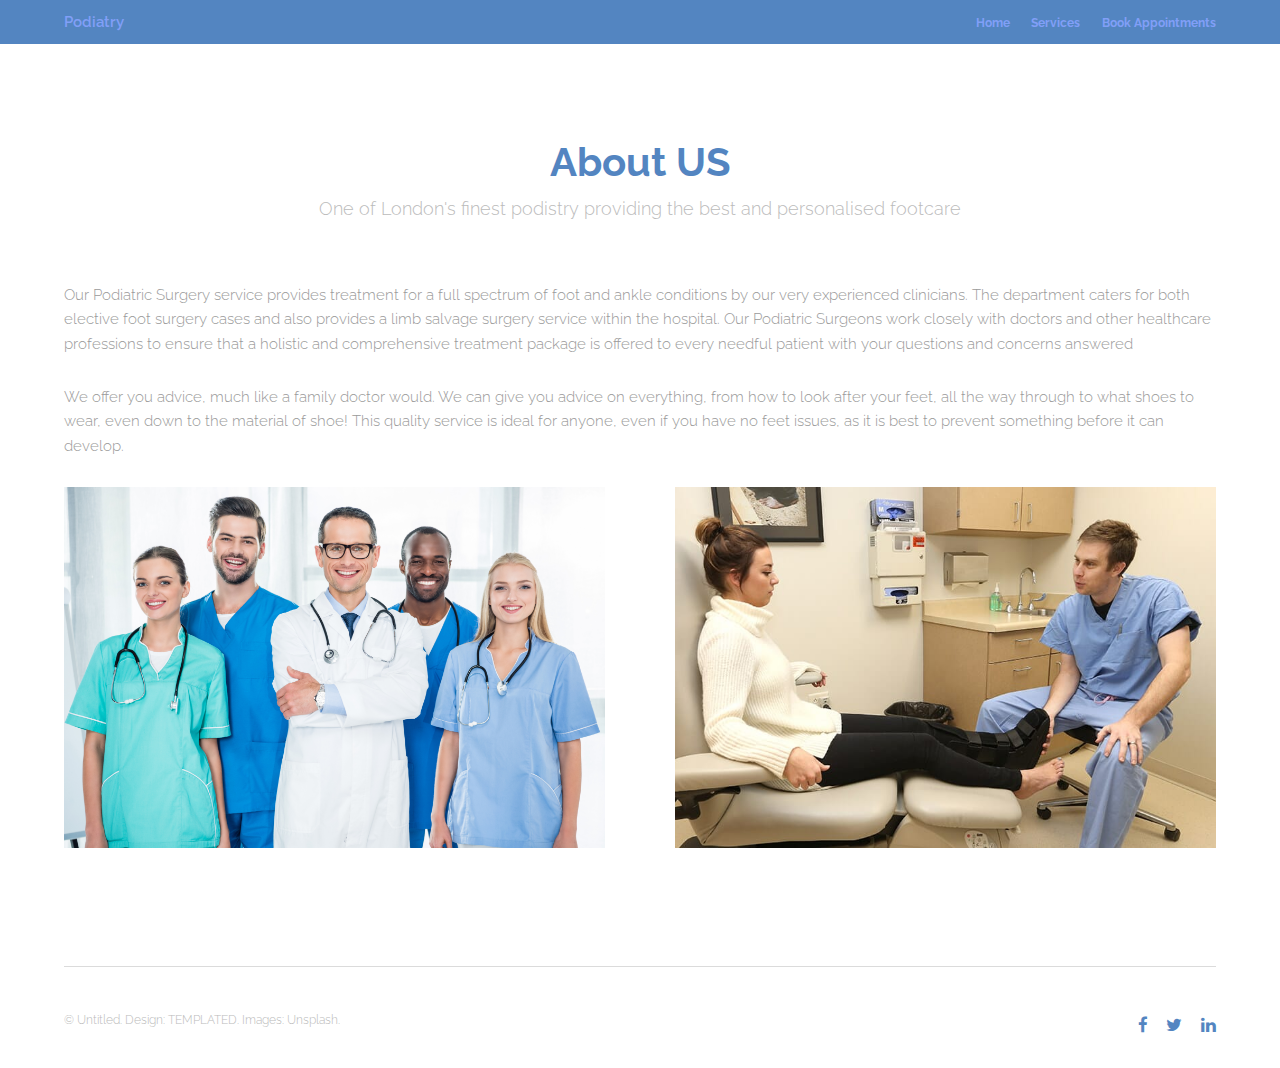
==== aboutus.html @ 6bfd7e57 "WebVersion" ====
<!DOCTYPE HTML>
<!--
	Theory by TEMPLATED
	templated.co @templatedco
	Released for free under the Creative Commons Attribution 3.0 license (templated.co/license)
-->
<html>
	<head>
		<title>About Us - Afua and Maria Project</title>
		<meta charset="utf-8" />
		<meta name="viewport" content="width=device-width, initial-scale=1" />
		<link rel="stylesheet" href="assets/css/main.css" />
	</head>
	<body class="subpage">

		<!-- Header -->
			<header id="header">
				<div class="inner">
					<a href="index.html" class="logo">Podiatry</a>
					<nav id="nav">
						<a href="index.html">Home</a>
						<a href="services.html">Services</a>
						<a href="appointments.html">Book Appointments</a>
					</nav>
					<a href="#navPanel" class="navPanelToggle"><span class="fa fa-bars"></span></a>
				</div>
			</header>

		<!-- Three -->
			<section id="three" class="wrapper">
				<div class="inner">
					<header class="align-center">
						<h2>About US</h2>
						<p>One of London's finest podistry providing the best and personalised footcare</p>
					</header>
					<p>Our Podiatric Surgery service provides treatment for a full spectrum of foot and ankle conditions by our very experienced clinicians. The department caters for both elective foot surgery cases and also provides a limb salvage surgery service within the hospital. Our Podiatric Surgeons work closely with doctors and other healthcare professions to ensure that a holistic and comprehensive treatment package is offered to every needful patient with your questions and concerns answered</p>
					<p>We offer you advice, much like a family doctor would. We can give you advice on everything, from how to look after your feet, all the way through to what shoes to wear, even down to the material of shoe! This quality service is ideal for anyone, even if you have no feet issues, as it is best to prevent something before it can develop.</p>
					<div class="flex flex-2">
						<article>
							<div class="image fit">
								<img src="images/pic07.jpeg" alt="Pic 01" />
							</div>
						</article>
						<article>
							<div class="image fit">
								<img src="images/pic08.jpg" alt="Pic 02" />
							</div>
						</article>
					</div>
				</div>
			</section>

		<!-- Footer -->
			<footer id="footer">
				<div class="inner">
					<div class="flex">
						<div class="copyright">
							&copy; Untitled. Design: <a href="https://templated.co">TEMPLATED</a>. Images: <a href="https://unsplash.com">Unsplash</a>.
						</div>
						<ul class="icons">
							<li><a href="https://www.facebook.com/afua.bampoh" class="icon fa-facebook"><span class="label">Facebook</span></a></li>
							<li><a href="#" class="icon fa-twitter"><span class="label">Twitter</span></a></li>
							<li><a href="https://www.linkedin.com/in/mariaradziejewska/?originalSubdomain=uk" class="icon fa-linkedin"><span class="label">linkedIn</span></a></li>
						</ul>
					</div>
				</div>
			</footer>

		<!-- Scripts -->
			<script src="assets/js/jquery.min.js"></script>
			<script src="assets/js/skel.min.js"></script>
			<script src="assets/js/util.js"></script>
			<script src="assets/js/main.js"></script>

	</body>
</html>
---- assets/css/main.css ----
@charset "UTF-8";
@import url(font-awesome.min.css);
@import "https://fonts.googleapis.com/css?family=Raleway:100,300,600";

/*
	Theory by TEMPLATED
	templated.co @templatedco
	Released for free under the Creative Commons Attribution 3.0 license (templated.co/license)
*/

/* Reset */

	html, body, div, span, applet, object, iframe, h1, h2, h3, h4, h5, h6, p, blockquote, pre, a, abbr, acronym, address, big, cite, code, del, dfn, em, img, ins, kbd, q, s, samp, small, strike, strong, sub, sup, tt, var, b, u, i, center, dl, dt, dd, ol, ul, li, fieldset, form, label, legend, table, caption, tbody, tfoot, thead, tr, th, td, article, aside, canvas, details, embed, figure, figcaption, footer, header, hgroup, menu, nav, output, ruby, section, summary, time, mark, audio, video {
		margin: 0;
		padding: 0;
		border: 0;
		font-size: 100%;
		font: inherit;
		vertical-align: baseline;
	}

	article, aside, details, figcaption, figure, footer, header, hgroup, menu, nav, section {
		display: block;
	}

	body {
		line-height: 1;
	}

	ol, ul {
		list-style: none;
	}

	blockquote, q {
		quotes: none;
	}

	blockquote:before, blockquote:after, q:before, q:after {
		content: '';
		content: none;
	}

	table {
		border-collapse: collapse;
		border-spacing: 0;
	}

	body {
		-webkit-text-size-adjust: none;
	}

/* Box Model */

	*, *:before, *:after {
		-moz-box-sizing: border-box;
		-webkit-box-sizing: border-box;
		box-sizing: border-box;
	}

/* Containers */

	.container {
		margin-left: auto;
		margin-right: auto;
	}

	.container.\31 25\25 {
		width: 100%;
		max-width: 100em;
		min-width: 80em;
	}

	.container.\37 5\25 {
		width: 60em;
	}

	.container.\35 0\25 {
		width: 40em;
	}

	.container.\32 5\25 {
		width: 20em;
	}

	.container {
		width: 80em;
	}

	@media screen and (max-width: 1680px) {

		.container.\31 25\25 {
			width: 100%;
			max-width: 100em;
			min-width: 80em;
		}

		.container.\37 5\25 {
			width: 60em;
		}

		.container.\35 0\25 {
			width: 40em;
		}

		.container.\32 5\25 {
			width: 20em;
		}

		.container {
			width: 80em;
		}

	}

	@media screen and (max-width: 1280px) {

		.container.\31 25\25 {
			width: 100%;
			max-width: 81.25em;
			min-width: 65em;
		}

		.container.\37 5\25 {
			width: 48.75em;
		}

		.container.\35 0\25 {
			width: 32.5em;
		}

		.container.\32 5\25 {
			width: 16.25em;
		}

		.container {
			width: 65em;
		}

	}

	@media screen and (max-width: 980px) {

		.container.\31 25\25 {
			width: 100%;
			max-width: 112.5%;
			min-width: 90%;
		}

		.container.\37 5\25 {
			width: 67.5%;
		}

		.container.\35 0\25 {
			width: 45%;
		}

		.container.\32 5\25 {
			width: 22.5%;
		}

		.container {
			width: 90%;
		}

	}

	@media screen and (max-width: 736px) {

		.container.\31 25\25 {
			width: 100%;
			max-width: 112.5%;
			min-width: 90%;
		}

		.container.\37 5\25 {
			width: 67.5%;
		}

		.container.\35 0\25 {
			width: 45%;
		}

		.container.\32 5\25 {
			width: 22.5%;
		}

		.container {
			width: 90% !important;
		}

	}

	@media screen and (max-width: 480px) {

		.container.\31 25\25 {
			width: 100%;
			max-width: 112.5%;
			min-width: 90%;
		}

		.container.\37 5\25 {
			width: 67.5%;
		}

		.container.\35 0\25 {
			width: 45%;
		}

		.container.\32 5\25 {
			width: 22.5%;
		}

		.container {
			width: 90% !important;
		}

	}

/* Grid */

	.row {
		border-bottom: solid 1px transparent;
		-moz-box-sizing: border-box;
		-webkit-box-sizing: border-box;
		box-sizing: border-box;
	}

	.row > * {
		float: left;
		-moz-box-sizing: border-box;
		-webkit-box-sizing: border-box;
		box-sizing: border-box;
	}

	.row:after, .row:before {
		content: '';
		display: block;
		clear: both;
		height: 0;
	}

	.row.uniform > * > :first-child {
		margin-top: 0;
	}

	.row.uniform > * > :last-child {
		margin-bottom: 0;
	}

	.row.\30 \25 > * {
		padding: 0 0 0 0em;
	}

	.row.\30 \25 {
		margin: 0 0 -1px 0em;
	}

	.row.uniform.\30 \25 > * {
		padding: 0em 0 0 0em;
	}

	.row.uniform.\30 \25 {
		margin: 0em 0 -1px 0em;
	}

	.row > * {
		padding: 0 0 0 2em;
	}

	.row {
		margin: 0 0 -1px -2em;
	}

	.row.uniform > * {
		padding: 2em 0 0 2em;
	}

	.row.uniform {
		margin: -2em 0 -1px -2em;
	}

	.row.\32 00\25 > * {
		padding: 0 0 0 4em;
	}

	.row.\32 00\25 {
		margin: 0 0 -1px -4em;
	}

	.row.uniform.\32 00\25 > * {
		padding: 4em 0 0 4em;
	}

	.row.uniform.\32 00\25 {
		margin: -4em 0 -1px -4em;
	}

	.row.\31 50\25 > * {
		padding: 0 0 0 3em;
	}

	.row.\31 50\25 {
		margin: 0 0 -1px -3em;
	}

	.row.uniform.\31 50\25 > * {
		padding: 3em 0 0 3em;
	}

	.row.uniform.\31 50\25 {
		margin: -3em 0 -1px -3em;
	}

	.row.\35 0\25 > * {
		padding: 0 0 0 1em;
	}

	.row.\35 0\25 {
		margin: 0 0 -1px -1em;
	}

	.row.uniform.\35 0\25 > * {
		padding: 1em 0 0 1em;
	}

	.row.uniform.\35 0\25 {
		margin: -1em 0 -1px -1em;
	}

	.row.\32 5\25 > * {
		padding: 0 0 0 0.5em;
	}

	.row.\32 5\25 {
		margin: 0 0 -1px -0.5em;
	}

	.row.uniform.\32 5\25 > * {
		padding: 0.5em 0 0 0.5em;
	}

	.row.uniform.\32 5\25 {
		margin: -0.5em 0 -1px -0.5em;
	}

	.\31 2u, .\31 2u\24 {
		width: 100%;
		clear: none;
		margin-left: 0;
	}

	.\31 1u, .\31 1u\24 {
		width: 91.6666666667%;
		clear: none;
		margin-left: 0;
	}

	.\31 0u, .\31 0u\24 {
		width: 83.3333333333%;
		clear: none;
		margin-left: 0;
	}

	.\39 u, .\39 u\24 {
		width: 75%;
		clear: none;
		margin-left: 0;
	}

	.\38 u, .\38 u\24 {
		width: 66.6666666667%;
		clear: none;
		margin-left: 0;
	}

	.\37 u, .\37 u\24 {
		width: 58.3333333333%;
		clear: none;
		margin-left: 0;
	}

	.\36 u, .\36 u\24 {
		width: 50%;
		clear: none;
		margin-left: 0;
	}

	.\35 u, .\35 u\24 {
		width: 41.6666666667%;
		clear: none;
		margin-left: 0;
	}

	.\34 u, .\34 u\24 {
		width: 33.3333333333%;
		clear: none;
		margin-left: 0;
	}

	.\33 u, .\33 u\24 {
		width: 25%;
		clear: none;
		margin-left: 0;
	}

	.\32 u, .\32 u\24 {
		width: 16.6666666667%;
		clear: none;
		margin-left: 0;
	}

	.\31 u, .\31 u\24 {
		width: 8.3333333333%;
		clear: none;
		margin-left: 0;
	}

	.\31 2u\24 + *,
	.\31 1u\24 + *,
	.\31 0u\24 + *,
	.\39 u\24 + *,
	.\38 u\24 + *,
	.\37 u\24 + *,
	.\36 u\24 + *,
	.\35 u\24 + *,
	.\34 u\24 + *,
	.\33 u\24 + *,
	.\32 u\24 + *,
	.\31 u\24 + * {
		clear: left;
	}

	.\-11u {
		margin-left: 91.66667%;
	}

	.\-10u {
		margin-left: 83.33333%;
	}

	.\-9u {
		margin-left: 75%;
	}

	.\-8u {
		margin-left: 66.66667%;
	}

	.\-7u {
		margin-left: 58.33333%;
	}

	.\-6u {
		margin-left: 50%;
	}

	.\-5u {
		margin-left: 41.66667%;
	}

	.\-4u {
		margin-left: 33.33333%;
	}

	.\-3u {
		margin-left: 25%;
	}

	.\-2u {
		margin-left: 16.66667%;
	}

	.\-1u {
		margin-left: 8.33333%;
	}

	@media screen and (max-width: 1680px) {

		.row > * {
			padding: 0 0 0 2em;
		}

		.row {
			margin: 0 0 -1px -2em;
		}

		.row.uniform > * {
			padding: 2em 0 0 2em;
		}

		.row.uniform {
			margin: -2em 0 -1px -2em;
		}

		.row.\32 00\25 > * {
			padding: 0 0 0 4em;
		}

		.row.\32 00\25 {
			margin: 0 0 -1px -4em;
		}

		.row.uniform.\32 00\25 > * {
			padding: 4em 0 0 4em;
		}

		.row.uniform.\32 00\25 {
			margin: -4em 0 -1px -4em;
		}

		.row.\31 50\25 > * {
			padding: 0 0 0 3em;
		}

		.row.\31 50\25 {
			margin: 0 0 -1px -3em;
		}

		.row.uniform.\31 50\25 > * {
			padding: 3em 0 0 3em;
		}

		.row.uniform.\31 50\25 {
			margin: -3em 0 -1px -3em;
		}

		.row.\35 0\25 > * {
			padding: 0 0 0 1em;
		}

		.row.\35 0\25 {
			margin: 0 0 -1px -1em;
		}

		.row.uniform.\35 0\25 > * {
			padding: 1em 0 0 1em;
		}

		.row.uniform.\35 0\25 {
			margin: -1em 0 -1px -1em;
		}

		.row.\32 5\25 > * {
			padding: 0 0 0 0.5em;
		}

		.row.\32 5\25 {
			margin: 0 0 -1px -0.5em;
		}

		.row.uniform.\32 5\25 > * {
			padding: 0.5em 0 0 0.5em;
		}

		.row.uniform.\32 5\25 {
			margin: -0.5em 0 -1px -0.5em;
		}

		.\31 2u\28xlarge\29, .\31 2u\24\28xlarge\29 {
			width: 100%;
			clear: none;
			margin-left: 0;
		}

		.\31 1u\28xlarge\29, .\31 1u\24\28xlarge\29 {
			width: 91.6666666667%;
			clear: none;
			margin-left: 0;
		}

		.\31 0u\28xlarge\29, .\31 0u\24\28xlarge\29 {
			width: 83.3333333333%;
			clear: none;
			margin-left: 0;
		}

		.\39 u\28xlarge\29, .\39 u\24\28xlarge\29 {
			width: 75%;
			clear: none;
			margin-left: 0;
		}

		.\38 u\28xlarge\29, .\38 u\24\28xlarge\29 {
			width: 66.6666666667%;
			clear: none;
			margin-left: 0;
		}

		.\37 u\28xlarge\29, .\37 u\24\28xlarge\29 {
			width: 58.3333333333%;
			clear: none;
			margin-left: 0;
		}

		.\36 u\28xlarge\29, .\36 u\24\28xlarge\29 {
			width: 50%;
			clear: none;
			margin-left: 0;
		}

		.\35 u\28xlarge\29, .\35 u\24\28xlarge\29 {
			width: 41.6666666667%;
			clear: none;
			margin-left: 0;
		}

		.\34 u\28xlarge\29, .\34 u\24\28xlarge\29 {
			width: 33.3333333333%;
			clear: none;
			margin-left: 0;
		}

		.\33 u\28xlarge\29, .\33 u\24\28xlarge\29 {
			width: 25%;
			clear: none;
			margin-left: 0;
		}

		.\32 u\28xlarge\29, .\32 u\24\28xlarge\29 {
			width: 16.6666666667%;
			clear: none;
			margin-left: 0;
		}

		.\31 u\28xlarge\29, .\31 u\24\28xlarge\29 {
			width: 8.3333333333%;
			clear: none;
			margin-left: 0;
		}

		.\31 2u\24\28xlarge\29 + *,
		.\31 1u\24\28xlarge\29 + *,
		.\31 0u\24\28xlarge\29 + *,
		.\39 u\24\28xlarge\29 + *,
		.\38 u\24\28xlarge\29 + *,
		.\37 u\24\28xlarge\29 + *,
		.\36 u\24\28xlarge\29 + *,
		.\35 u\24\28xlarge\29 + *,
		.\34 u\24\28xlarge\29 + *,
		.\33 u\24\28xlarge\29 + *,
		.\32 u\24\28xlarge\29 + *,
		.\31 u\24\28xlarge\29 + * {
			clear: left;
		}

		.\-11u\28xlarge\29 {
			margin-left: 91.66667%;
		}

		.\-10u\28xlarge\29 {
			margin-left: 83.33333%;
		}

		.\-9u\28xlarge\29 {
			margin-left: 75%;
		}

		.\-8u\28xlarge\29 {
			margin-left: 66.66667%;
		}

		.\-7u\28xlarge\29 {
			margin-left: 58.33333%;
		}

		.\-6u\28xlarge\29 {
			margin-left: 50%;
		}

		.\-5u\28xlarge\29 {
			margin-left: 41.66667%;
		}

		.\-4u\28xlarge\29 {
			margin-left: 33.33333%;
		}

		.\-3u\28xlarge\29 {
			margin-left: 25%;
		}

		.\-2u\28xlarge\29 {
			margin-left: 16.66667%;
		}

		.\-1u\28xlarge\29 {
			margin-left: 8.33333%;
		}

	}

	@media screen and (max-width: 1280px) {

		.row > * {
			padding: 0 0 0 1.5em;
		}

		.row {
			margin: 0 0 -1px -1.5em;
		}

		.row.uniform > * {
			padding: 1.5em 0 0 1.5em;
		}

		.row.uniform {
			margin: -1.5em 0 -1px -1.5em;
		}

		.row.\32 00\25 > * {
			padding: 0 0 0 3em;
		}

		.row.\32 00\25 {
			margin: 0 0 -1px -3em;
		}

		.row.uniform.\32 00\25 > * {
			padding: 3em 0 0 3em;
		}

		.row.uniform.\32 00\25 {
			margin: -3em 0 -1px -3em;
		}

		.row.\31 50\25 > * {
			padding: 0 0 0 2.25em;
		}

		.row.\31 50\25 {
			margin: 0 0 -1px -2.25em;
		}

		.row.uniform.\31 50\25 > * {
			padding: 2.25em 0 0 2.25em;
		}

		.row.uniform.\31 50\25 {
			margin: -2.25em 0 -1px -2.25em;
		}

		.row.\35 0\25 > * {
			padding: 0 0 0 0.75em;
		}

		.row.\35 0\25 {
			margin: 0 0 -1px -0.75em;
		}

		.row.uniform.\35 0\25 > * {
			padding: 0.75em 0 0 0.75em;
		}

		.row.uniform.\35 0\25 {
			margin: -0.75em 0 -1px -0.75em;
		}

		.row.\32 5\25 > * {
			padding: 0 0 0 0.375em;
		}

		.row.\32 5\25 {
			margin: 0 0 -1px -0.375em;
		}

		.row.uniform.\32 5\25 > * {
			padding: 0.375em 0 0 0.375em;
		}

		.row.uniform.\32 5\25 {
			margin: -0.375em 0 -1px -0.375em;
		}

		.\31 2u\28large\29, .\31 2u\24\28large\29 {
			width: 100%;
			clear: none;
			margin-left: 0;
		}

		.\31 1u\28large\29, .\31 1u\24\28large\29 {
			width: 91.6666666667%;
			clear: none;
			margin-left: 0;
		}

		.\31 0u\28large\29, .\31 0u\24\28large\29 {
			width: 83.3333333333%;
			clear: none;
			margin-left: 0;
		}

		.\39 u\28large\29, .\39 u\24\28large\29 {
			width: 75%;
			clear: none;
			margin-left: 0;
		}

		.\38 u\28large\29, .\38 u\24\28large\29 {
			width: 66.6666666667%;
			clear: none;
			margin-left: 0;
		}

		.\37 u\28large\29, .\37 u\24\28large\29 {
			width: 58.3333333333%;
			clear: none;
			margin-left: 0;
		}

		.\36 u\28large\29, .\36 u\24\28large\29 {
			width: 50%;
			clear: none;
			margin-left: 0;
		}

		.\35 u\28large\29, .\35 u\24\28large\29 {
			width: 41.6666666667%;
			clear: none;
			margin-left: 0;
		}

		.\34 u\28large\29, .\34 u\24\28large\29 {
			width: 33.3333333333%;
			clear: none;
			margin-left: 0;
		}

		.\33 u\28large\29, .\33 u\24\28large\29 {
			width: 25%;
			clear: none;
			margin-left: 0;
		}

		.\32 u\28large\29, .\32 u\24\28large\29 {
			width: 16.6666666667%;
			clear: none;
			margin-left: 0;
		}

		.\31 u\28large\29, .\31 u\24\28large\29 {
			width: 8.3333333333%;
			clear: none;
			margin-left: 0;
		}

		.\31 2u\24\28large\29 + *,
		.\31 1u\24\28large\29 + *,
		.\31 0u\24\28large\29 + *,
		.\39 u\24\28large\29 + *,
		.\38 u\24\28large\29 + *,
		.\37 u\24\28large\29 + *,
		.\36 u\24\28large\29 + *,
		.\35 u\24\28large\29 + *,
		.\34 u\24\28large\29 + *,
		.\33 u\24\28large\29 + *,
		.\32 u\24\28large\29 + *,
		.\31 u\24\28large\29 + * {
			clear: left;
		}

		.\-11u\28large\29 {
			margin-left: 91.66667%;
		}

		.\-10u\28large\29 {
			margin-left: 83.33333%;
		}

		.\-9u\28large\29 {
			margin-left: 75%;
		}

		.\-8u\28large\29 {
			margin-left: 66.66667%;
		}

		.\-7u\28large\29 {
			margin-left: 58.33333%;
		}

		.\-6u\28large\29 {
			margin-left: 50%;
		}

		.\-5u\28large\29 {
			margin-left: 41.66667%;
		}

		.\-4u\28large\29 {
			margin-left: 33.33333%;
		}

		.\-3u\28large\29 {
			margin-left: 25%;
		}

		.\-2u\28large\29 {
			margin-left: 16.66667%;
		}

		.\-1u\28large\29 {
			margin-left: 8.33333%;
		}

	}

	@media screen and (max-width: 980px) {

		.row > * {
			padding: 0 0 0 1.5em;
		}

		.row {
			margin: 0 0 -1px -1.5em;
		}

		.row.uniform > * {
			padding: 1.5em 0 0 1.5em;
		}

		.row.uniform {
			margin: -1.5em 0 -1px -1.5em;
		}

		.row.\32 00\25 > * {
			padding: 0 0 0 3em;
		}

		.row.\32 00\25 {
			margin: 0 0 -1px -3em;
		}

		.row.uniform.\32 00\25 > * {
			padding: 3em 0 0 3em;
		}

		.row.uniform.\32 00\25 {
			margin: -3em 0 -1px -3em;
		}

		.row.\31 50\25 > * {
			padding: 0 0 0 2.25em;
		}

		.row.\31 50\25 {
			margin: 0 0 -1px -2.25em;
		}

		.row.uniform.\31 50\25 > * {
			padding: 2.25em 0 0 2.25em;
		}

		.row.uniform.\31 50\25 {
			margin: -2.25em 0 -1px -2.25em;
		}

		.row.\35 0\25 > * {
			padding: 0 0 0 0.75em;
		}

		.row.\35 0\25 {
			margin: 0 0 -1px -0.75em;
		}

		.row.uniform.\35 0\25 > * {
			padding: 0.75em 0 0 0.75em;
		}

		.row.uniform.\35 0\25 {
			margin: -0.75em 0 -1px -0.75em;
		}

		.row.\32 5\25 > * {
			padding: 0 0 0 0.375em;
		}

		.row.\32 5\25 {
			margin: 0 0 -1px -0.375em;
		}

		.row.uniform.\32 5\25 > * {
			padding: 0.375em 0 0 0.375em;
		}

		.row.uniform.\32 5\25 {
			margin: -0.375em 0 -1px -0.375em;
		}

		.\31 2u\28medium\29, .\31 2u\24\28medium\29 {
			width: 100%;
			clear: none;
			margin-left: 0;
		}

		.\31 1u\28medium\29, .\31 1u\24\28medium\29 {
			width: 91.6666666667%;
			clear: none;
			margin-left: 0;
		}

		.\31 0u\28medium\29, .\31 0u\24\28medium\29 {
			width: 83.3333333333%;
			clear: none;
			margin-left: 0;
		}

		.\39 u\28medium\29, .\39 u\24\28medium\29 {
			width: 75%;
			clear: none;
			margin-left: 0;
		}

		.\38 u\28medium\29, .\38 u\24\28medium\29 {
			width: 66.6666666667%;
			clear: none;
			margin-left: 0;
		}

		.\37 u\28medium\29, .\37 u\24\28medium\29 {
			width: 58.3333333333%;
			clear: none;
			margin-left: 0;
		}

		.\36 u\28medium\29, .\36 u\24\28medium\29 {
			width: 50%;
			clear: none;
			margin-left: 0;
		}

		.\35 u\28medium\29, .\35 u\24\28medium\29 {
			width: 41.6666666667%;
			clear: none;
			margin-left: 0;
		}

		.\34 u\28medium\29, .\34 u\24\28medium\29 {
			width: 33.3333333333%;
			clear: none;
			margin-left: 0;
		}

		.\33 u\28medium\29, .\33 u\24\28medium\29 {
			width: 25%;
			clear: none;
			margin-left: 0;
		}

		.\32 u\28medium\29, .\32 u\24\28medium\29 {
			width: 16.6666666667%;
			clear: none;
			margin-left: 0;
		}

		.\31 u\28medium\29, .\31 u\24\28medium\29 {
			width: 8.3333333333%;
			clear: none;
			margin-left: 0;
		}

		.\31 2u\24\28medium\29 + *,
		.\31 1u\24\28medium\29 + *,
		.\31 0u\24\28medium\29 + *,
		.\39 u\24\28medium\29 + *,
		.\38 u\24\28medium\29 + *,
		.\37 u\24\28medium\29 + *,
		.\36 u\24\28medium\29 + *,
		.\35 u\24\28medium\29 + *,
		.\34 u\24\28medium\29 + *,
		.\33 u\24\28medium\29 + *,
		.\32 u\24\28medium\29 + *,
		.\31 u\24\28medium\29 + * {
			clear: left;
		}

		.\-11u\28medium\29 {
			margin-left: 91.66667%;
		}

		.\-10u\28medium\29 {
			margin-left: 83.33333%;
		}

		.\-9u\28medium\29 {
			margin-left: 75%;
		}

		.\-8u\28medium\29 {
			margin-left: 66.66667%;
		}

		.\-7u\28medium\29 {
			margin-left: 58.33333%;
		}

		.\-6u\28medium\29 {
			margin-left: 50%;
		}

		.\-5u\28medium\29 {
			margin-left: 41.66667%;
		}

		.\-4u\28medium\29 {
			margin-left: 33.33333%;
		}

		.\-3u\28medium\29 {
			margin-left: 25%;
		}

		.\-2u\28medium\29 {
			margin-left: 16.66667%;
		}

		.\-1u\28medium\29 {
			margin-left: 8.33333%;
		}

	}

	@media screen and (max-width: 736px) {

		.row > * {
			padding: 0 0 0 1.25em;
		}

		.row {
			margin: 0 0 -1px -1.25em;
		}

		.row.uniform > * {
			padding: 1.25em 0 0 1.25em;
		}

		.row.uniform {
			margin: -1.25em 0 -1px -1.25em;
		}

		.row.\32 00\25 > * {
			padding: 0 0 0 2.5em;
		}

		.row.\32 00\25 {
			margin: 0 0 -1px -2.5em;
		}

		.row.uniform.\32 00\25 > * {
			padding: 2.5em 0 0 2.5em;
		}

		.row.uniform.\32 00\25 {
			margin: -2.5em 0 -1px -2.5em;
		}

		.row.\31 50\25 > * {
			padding: 0 0 0 1.875em;
		}

		.row.\31 50\25 {
			margin: 0 0 -1px -1.875em;
		}

		.row.uniform.\31 50\25 > * {
			padding: 1.875em 0 0 1.875em;
		}

		.row.uniform.\31 50\25 {
			margin: -1.875em 0 -1px -1.875em;
		}

		.row.\35 0\25 > * {
			padding: 0 0 0 0.625em;
		}

		.row.\35 0\25 {
			margin: 0 0 -1px -0.625em;
		}

		.row.uniform.\35 0\25 > * {
			padding: 0.625em 0 0 0.625em;
		}

		.row.uniform.\35 0\25 {
			margin: -0.625em 0 -1px -0.625em;
		}

		.row.\32 5\25 > * {
			padding: 0 0 0 0.3125em;
		}

		.row.\32 5\25 {
			margin: 0 0 -1px -0.3125em;
		}

		.row.uniform.\32 5\25 > * {
			padding: 0.3125em 0 0 0.3125em;
		}

		.row.uniform.\32 5\25 {
			margin: -0.3125em 0 -1px -0.3125em;
		}

		.\31 2u\28small\29, .\31 2u\24\28small\29 {
			width: 100%;
			clear: none;
			margin-left: 0;
		}

		.\31 1u\28small\29, .\31 1u\24\28small\29 {
			width: 91.6666666667%;
			clear: none;
			margin-left: 0;
		}

		.\31 0u\28small\29, .\31 0u\24\28small\29 {
			width: 83.3333333333%;
			clear: none;
			margin-left: 0;
		}

		.\39 u\28small\29, .\39 u\24\28small\29 {
			width: 75%;
			clear: none;
			margin-left: 0;
		}

		.\38 u\28small\29, .\38 u\24\28small\29 {
			width: 66.6666666667%;
			clear: none;
			margin-left: 0;
		}

		.\37 u\28small\29, .\37 u\24\28small\29 {
			width: 58.3333333333%;
			clear: none;
			margin-left: 0;
		}

		.\36 u\28small\29, .\36 u\24\28small\29 {
			width: 50%;
			clear: none;
			margin-left: 0;
		}

		.\35 u\28small\29, .\35 u\24\28small\29 {
			width: 41.6666666667%;
			clear: none;
			margin-left: 0;
		}

		.\34 u\28small\29, .\34 u\24\28small\29 {
			width: 33.3333333333%;
			clear: none;
			margin-left: 0;
		}

		.\33 u\28small\29, .\33 u\24\28small\29 {
			width: 25%;
			clear: none;
			margin-left: 0;
		}

		.\32 u\28small\29, .\32 u\24\28small\29 {
			width: 16.6666666667%;
			clear: none;
			margin-left: 0;
		}

		.\31 u\28small\29, .\31 u\24\28small\29 {
			width: 8.3333333333%;
			clear: none;
			margin-left: 0;
		}

		.\31 2u\24\28small\29 + *,
		.\31 1u\24\28small\29 + *,
		.\31 0u\24\28small\29 + *,
		.\39 u\24\28small\29 + *,
		.\38 u\24\28small\29 + *,
		.\37 u\24\28small\29 + *,
		.\36 u\24\28small\29 + *,
		.\35 u\24\28small\29 + *,
		.\34 u\24\28small\29 + *,
		.\33 u\24\28small\29 + *,
		.\32 u\24\28small\29 + *,
		.\31 u\24\28small\29 + * {
			clear: left;
		}

		.\-11u\28small\29 {
			margin-left: 91.66667%;
		}

		.\-10u\28small\29 {
			margin-left: 83.33333%;
		}

		.\-9u\28small\29 {
			margin-left: 75%;
		}

		.\-8u\28small\29 {
			margin-left: 66.66667%;
		}

		.\-7u\28small\29 {
			margin-left: 58.33333%;
		}

		.\-6u\28small\29 {
			margin-left: 50%;
		}

		.\-5u\28small\29 {
			margin-left: 41.66667%;
		}

		.\-4u\28small\29 {
			margin-left: 33.33333%;
		}

		.\-3u\28small\29 {
			margin-left: 25%;
		}

		.\-2u\28small\29 {
			margin-left: 16.66667%;
		}

		.\-1u\28small\29 {
			margin-left: 8.33333%;
		}

	}

	@media screen and (max-width: 480px) {

		.row > * {
			padding: 0 0 0 1.25em;
		}

		.row {
			margin: 0 0 -1px -1.25em;
		}

		.row.uniform > * {
			padding: 1.25em 0 0 1.25em;
		}

		.row.uniform {
			margin: -1.25em 0 -1px -1.25em;
		}

		.row.\32 00\25 > * {
			padding: 0 0 0 2.5em;
		}

		.row.\32 00\25 {
			margin: 0 0 -1px -2.5em;
		}

		.row.uniform.\32 00\25 > * {
			padding: 2.5em 0 0 2.5em;
		}

		.row.uniform.\32 00\25 {
			margin: -2.5em 0 -1px -2.5em;
		}

		.row.\31 50\25 > * {
			padding: 0 0 0 1.875em;
		}

		.row.\31 50\25 {
			margin: 0 0 -1px -1.875em;
		}

		.row.uniform.\31 50\25 > * {
			padding: 1.875em 0 0 1.875em;
		}

		.row.uniform.\31 50\25 {
			margin: -1.875em 0 -1px -1.875em;
		}

		.row.\35 0\25 > * {
			padding: 0 0 0 0.625em;
		}

		.row.\35 0\25 {
			margin: 0 0 -1px -0.625em;
		}

		.row.uniform.\35 0\25 > * {
			padding: 0.625em 0 0 0.625em;
		}

		.row.uniform.\35 0\25 {
			margin: -0.625em 0 -1px -0.625em;
		}

		.row.\32 5\25 > * {
			padding: 0 0 0 0.3125em;
		}

		.row.\32 5\25 {
			margin: 0 0 -1px -0.3125em;
		}

		.row.uniform.\32 5\25 > * {
			padding: 0.3125em 0 0 0.3125em;
		}

		.row.uniform.\32 5\25 {
			margin: -0.3125em 0 -1px -0.3125em;
		}

		.\31 2u\28xsmall\29, .\31 2u\24\28xsmall\29 {
			width: 100%;
			clear: none;
			margin-left: 0;
		}

		.\31 1u\28xsmall\29, .\31 1u\24\28xsmall\29 {
			width: 91.6666666667%;
			clear: none;
			margin-left: 0;
		}

		.\31 0u\28xsmall\29, .\31 0u\24\28xsmall\29 {
			width: 83.3333333333%;
			clear: none;
			margin-left: 0;
		}

		.\39 u\28xsmall\29, .\39 u\24\28xsmall\29 {
			width: 75%;
			clear: none;
			margin-left: 0;
		}

		.\38 u\28xsmall\29, .\38 u\24\28xsmall\29 {
			width: 66.6666666667%;
			clear: none;
			margin-left: 0;
		}

		.\37 u\28xsmall\29, .\37 u\24\28xsmall\29 {
			width: 58.3333333333%;
			clear: none;
			margin-left: 0;
		}

		.\36 u\28xsmall\29, .\36 u\24\28xsmall\29 {
			width: 50%;
			clear: none;
			margin-left: 0;
		}

		.\35 u\28xsmall\29, .\35 u\24\28xsmall\29 {
			width: 41.6666666667%;
			clear: none;
			margin-left: 0;
		}

		.\34 u\28xsmall\29, .\34 u\24\28xsmall\29 {
			width: 33.3333333333%;
			clear: none;
			margin-left: 0;
		}

		.\33 u\28xsmall\29, .\33 u\24\28xsmall\29 {
			width: 25%;
			clear: none;
			margin-left: 0;
		}

		.\32 u\28xsmall\29, .\32 u\24\28xsmall\29 {
			width: 16.6666666667%;
			clear: none;
			margin-left: 0;
		}

		.\31 u\28xsmall\29, .\31 u\24\28xsmall\29 {
			width: 8.3333333333%;
			clear: none;
			margin-left: 0;
		}

		.\31 2u\24\28xsmall\29 + *,
		.\31 1u\24\28xsmall\29 + *,
		.\31 0u\24\28xsmall\29 + *,
		.\39 u\24\28xsmall\29 + *,
		.\38 u\24\28xsmall\29 + *,
		.\37 u\24\28xsmall\29 + *,
		.\36 u\24\28xsmall\29 + *,
		.\35 u\24\28xsmall\29 + *,
		.\34 u\24\28xsmall\29 + *,
		.\33 u\24\28xsmall\29 + *,
		.\32 u\24\28xsmall\29 + *,
		.\31 u\24\28xsmall\29 + * {
			clear: left;
		}

		.\-11u\28xsmall\29 {
			margin-left: 91.66667%;
		}

		.\-10u\28xsmall\29 {
			margin-left: 83.33333%;
		}

		.\-9u\28xsmall\29 {
			margin-left: 75%;
		}

		.\-8u\28xsmall\29 {
			margin-left: 66.66667%;
		}

		.\-7u\28xsmall\29 {
			margin-left: 58.33333%;
		}

		.\-6u\28xsmall\29 {
			margin-left: 50%;
		}

		.\-5u\28xsmall\29 {
			margin-left: 41.66667%;
		}

		.\-4u\28xsmall\29 {
			margin-left: 33.33333%;
		}

		.\-3u\28xsmall\29 {
			margin-left: 25%;
		}

		.\-2u\28xsmall\29 {
			margin-left: 16.66667%;
		}

		.\-1u\28xsmall\29 {
			margin-left: 8.33333%;
		}

	}

/* Basic */

	@-ms-viewport {
		width: device-width;
	}

	body {
		-ms-overflow-style: scrollbar;
	}

	@media screen and (max-width: 480px) {

		html, body {
			min-width: 320px;
		}

	}

	body {
		background: #fff;
	}

		body.is-loading *, body.is-loading *:before, body.is-loading *:after {
			-moz-animation: none !important;
			-webkit-animation: none !important;
			-ms-animation: none !important;
			animation: none !important;
			-moz-transition: none !important;
			-webkit-transition: none !important;
			-ms-transition: none !important;
			transition: none !important;
		}

/* Type */

	body, input, select, textarea {
		color: #9a9a9a;
		font-family: "Raleway", Arial, Helvetica, sans-serif;
		font-size: 13pt;
		font-weight: 300;
		line-height: 1.65;
	}

		@media screen and (max-width: 1680px) {

			body, input, select, textarea {
				font-size: 11pt;
			}

		}

		@media screen and (max-width: 1280px) {

			body, input, select, textarea {
				font-size: 11pt;
			}

		}

		@media screen and (max-width: 980px) {

			body, input, select, textarea {
				font-size: 12pt;
			}

		}

		@media screen and (max-width: 736px) {

			body, input, select, textarea {
				font-size: 12pt;
			}

		}

		@media screen and (max-width: 480px) {

			body, input, select, textarea {
				font-size: 12pt;
			}

		}

	a {
		color: #5385c1;
		text-decoration: underline;
	}

		a:hover {
			text-decoration: none;
		}

	strong, b {
		color: #555;
		font-weight: 600;
	}

	em, i {
		font-style: italic;
	}

	p {
		margin: 0 0 2em 0;
	}

	h1, h2, h3, h4, h5, h6 {
		color: #5385c1;
		font-weight: 300;
		line-height: 1.5;
		margin: 0 0 1em 0;
	}

		h1 a, h2 a, h3 a, h4 a, h5 a, h6 a {
			color: inherit;
			text-decoration: none;
		}

	h2 {
		font-size: 1.75em;
		font-weight: bold;
	}

	h3 {
		font-size: 1.35em;
	}

	h4 {
		font-size: 1.1em;
	}

	h5 {
		font-size: 0.9em;
	}

	h6 {
		font-size: 0.7em;
	}

	sub {
		font-size: 0.8em;
		position: relative;
		top: 0.5em;
	}

	sup {
		font-size: 0.8em;
		position: relative;
		top: -0.5em;
	}

	blockquote {
		border-left: solid 4px #dbdbdb;
		font-style: italic;
		margin: 0 0 2em 0;
		padding: 0.5em 0 0.5em 2em;
	}

	code {
		background: rgba(144, 144, 144, 0.075);
		border-radius: 0;
		border: solid 1px #dbdbdb;
		font-family: "Courier New", monospace;
		font-size: 0.9em;
		margin: 0 0.25em;
		padding: 0.25em 0.65em;
	}

	pre {
		-webkit-overflow-scrolling: touch;
		font-family: "Courier New", monospace;
		font-size: 0.9em;
		margin: 0 0 2em 0;
	}

		pre code {
			display: block;
			line-height: 1.75;
			padding: 1em 1.5em;
			overflow-x: auto;
		}

	hr {
		border: 0;
		border-bottom: solid 1px #dbdbdb;
		margin: 2em 0;
	}

		hr.major {
			margin: 3em 0;
		}

	.align-left {
		text-align: left;
	}

	.align-center {
		text-align: center;
	}

	.align-right {
		text-align: right;
	}

	.inner {
		max-width: 75em;
		margin: 0 auto;
	}

		@media screen and (max-width: 1280px) {

			.inner {
				max-width: 90%;
			}

		}

		@media screen and (max-width: 480px) {

			.inner {
				max-width: 85%;
			}

		}

/* Section/Article */

	section.special, article.special {
		text-align: center;
	}

		section.special article, article.special article {
			text-align: left;
		}

	section.wrapper, article.wrapper {
		padding: 6em 0;
	}

		section.wrapper header, article.wrapper header {
			margin-bottom: 4em;
		}

			section.wrapper header h2, article.wrapper header h2 {
				font-size: 2.75em;
				margin: 0 0 .5em 0;
			}

			section.wrapper header p, article.wrapper header p {
				font-size: 1.5 em;
			}

		section.wrapper article header, article.wrapper article header {
			margin: 0;
		}

		section.wrapper.style1, article.wrapper.style1 {
			background: #5385c1;
			color: #bacee6;
		}

			section.wrapper.style1 header h2, article.wrapper.style1 header h2 {
				color: #fff;
			}

			section.wrapper.style1 header p, article.wrapper.style1 header p {
				color: #bacee;
			}

			section.wrapper.style1 h3, article.wrapper.style1 h3 {
				color: #FFF;
			}

		@media screen and (max-width: 980px) {

			section.wrapper, article.wrapper {
				padding: 2em 0;
			}

		}

		@media screen and (max-width: 736px) {

			section.wrapper header, article.wrapper header {
				margin-bottom: 2em;
			}

				section.wrapper header h2, article.wrapper header h2 {
					font-size: 2em;
				}

				section.wrapper header p, article.wrapper header p {
					font-size: .9em;
				}

		}

		@media screen and (max-width: 480px) {

			section.wrapper, article.wrapper {
				text-align: center;
			}

				section.wrapper article, article.wrapper article {
					text-align: center;
				}

		}

	header p {
		color: #bbb;
		position: relative;
		margin: 0 0 1.5em 0;
	}

	header h2 + p {
		font-size: 1.25em;
		margin-top: -1em;
	}

	header h3 + p {
		font-size: 1.1em;
		margin-top: -0.8em;
	}

	header h4 + p,
	header h5 + p,
	header h6 + p {
		font-size: 0.9em;
		margin-top: -0.6em;
	}

/* Flex */

	.flex {
		display: -ms-flexbox;
		-ms-flex-wrap: wrap;
		-ms-flex-pack: justify;
		display: -moz-flex;
		display: -webkit-flex;
		display: -ms-flex;
		display: flex;
		-moz-flex-wrap: wrap;
		-webkit-flex-wrap: wrap;
		-ms-flex-wrap: wrap;
		flex-wrap: wrap;
		-moz-justify-content: space-between;
		-webkit-justify-content: space-between;
		-ms-justify-content: space-between;
		justify-content: space-between;
	}

		.flex.flex-2 article {
			width: 47%;
		}

		.flex.flex-3 article {
			position: relative;
			width: 28%;
		}

			.flex.flex-3 article:before {
				content: '';
				position: absolute;
				width: 100%;
				height: 100%;
				right: -2em;
				top: 0;
				border-right: 1px solid #dbdbdb;
				pointer-events: none;
			}

			.flex.flex-3 article:last-child:before {
				border: none;
			}

		.flex.flex-4 .box {
			width: 21%;
		}

		@media screen and (max-width: 980px) {

			.flex.flex-2 article {
				width: 100%;
				margin-bottom: 3em;
			}

				.flex.flex-2 article:last-child {
					margin-bottom: 0;
				}

			.flex.flex-3 {
				-moz-flex-direction: column;
				-webkit-flex-direction: column;
				-ms-flex-direction: column;
				flex-direction: column;
			}

				.flex.flex-3 article {
					width: 100%;
					border-bottom: 1px solid #dbdbdb;
					padding-bottom: 2.5em;
					margin-bottom: 3em;
				}

					.flex.flex-3 article:last-child {
						border: none;
						padding-bottom: 0;
						margin: 0 0 1em 0;
					}

					.flex.flex-3 article:before {
						display: none;
					}

			.flex.flex-4 .box {
				width: 47%;
			}

		}

		@media screen and (max-width: 480px) {

			.flex.flex-4 .box {
				width: 100%;
			}

		}

/* Form */

	form {
		margin: 0 0 2em 0;
	}

	label {
		color: #555;
		display: block;
		font-size: 0.9em;
		font-weight: 600;
		margin: 0 0 1em 0;
	}

	input[type="text"],
	input[type="password"],
	input[type="email"],
	input[type="tel"],
	select,
	textarea {
		-moz-appearance: none;
		-webkit-appearance: none;
		-ms-appearance: none;
		appearance: none;
		background: rgba(144, 144, 144, 0.075);
		border-radius: 0;
		border: none;
		border: solid 1px #dbdbdb;
		color: inherit;
		display: block;
		outline: 0;
		padding: 0 1em;
		text-decoration: none;
		width: 100%;
	}

		input[type="text"]:invalid,
		input[type="password"]:invalid,
		input[type="email"]:invalid,
		input[type="tel"]:invalid,
		select:invalid,
		textarea:invalid {
			box-shadow: none;
		}

		input[type="text"]:focus,
		input[type="password"]:focus,
		input[type="email"]:focus,
		input[type="tel"]:focus,
		select:focus,
		textarea:focus {
			border-color: #5385c1;
			box-shadow: 0 0 0 1px #5385c1;
		}

	.select-wrapper {
		text-decoration: none;
		display: block;
		position: relative;
	}

		.select-wrapper:before {
			content: "";
			-moz-osx-font-smoothing: grayscale;
			-webkit-font-smoothing: antialiased;
			font-family: FontAwesome;
			font-style: normal;
			font-weight: normal;
			text-transform: none !important;
		}

		.select-wrapper:before {
			color: #dbdbdb;
			display: block;
			height: 2.75em;
			line-height: 2.75em;
			pointer-events: none;
			position: absolute;
			right: 0;
			text-align: center;
			top: 0;
			width: 2.75em;
		}

		.select-wrapper select::-ms-expand {
			display: none;
		}

	input[type="text"],
	input[type="password"],
	input[type="email"],
	select {
		height: 2.75em;
	}

	textarea {
		padding: 0.75em 1em;
	}

	input[type="checkbox"],
	input[type="radio"] {
		-moz-appearance: none;
		-webkit-appearance: none;
		-ms-appearance: none;
		appearance: none;
		display: block;
		float: left;
		margin-right: -2em;
		opacity: 0;
		width: 1em;
		z-index: -1;
	}

		input[type="checkbox"] + label,
		input[type="radio"] + label {
			text-decoration: none;
			color: #9a9a9a;
			cursor: pointer;
			display: inline-block;
			font-size: 1em;
			font-weight: 300;
			padding-left: 2.4em;
			padding-right: 0.75em;
			position: relative;
		}

			input[type="checkbox"] + label:before,
			input[type="radio"] + label:before {
				-moz-osx-font-smoothing: grayscale;
				-webkit-font-smoothing: antialiased;
				font-family: FontAwesome;
				font-style: normal;
				font-weight: normal;
				text-transform: none !important;
			}

			input[type="checkbox"] + label:before,
			input[type="radio"] + label:before {
				background: rgba(144, 144, 144, 0.075);
				border-radius: 0;
				border: solid 1px #dbdbdb;
				content: '';
				display: inline-block;
				height: 1.65em;
				left: 0;
				line-height: 1.58125em;
				position: absolute;
				text-align: center;
				top: 0;
				width: 1.65em;
			}

		input[type="checkbox"]:checked + label:before,
		input[type="radio"]:checked + label:before {
			background: #5a5a5a;
			border-color: #5a5a5a;
			color: #ffffff;
			content: '\f00c';
		}

		input[type="checkbox"]:focus + label:before,
		input[type="radio"]:focus + label:before {
			border-color: #5385c1;
			box-shadow: 0 0 0 1px #5385c1;
		}

	input[type="checkbox"] + label:before {
		border-radius: 0;
	}

	input[type="radio"] + label:before {
		border-radius: 100%;
	}

	::-webkit-input-placeholder {
		color: #bbb !important;
		opacity: 1.0;
	}

	:-moz-placeholder {
		color: #bbb !important;
		opacity: 1.0;
	}

	::-moz-placeholder {
		color: #bbb !important;
		opacity: 1.0;
	}

	:-ms-input-placeholder {
		color: #bbb !important;
		opacity: 1.0;
	}

	.formerize-placeholder {
		color: #bbb !important;
		opacity: 1.0;
	}

/* Box */

	.box {
		border: solid 1px #dbdbdb;
		margin-bottom: 2em;
		padding: 1.5em;
	}

		.box > :last-child,
		.box > :last-child > :last-child,
		.box > :last-child > :last-child > :last-child {
			margin-bottom: 0;
		}

		.box.alt {
			border: 0;
			border-radius: 0;
			padding: 0;
		}

		.box.person {
			border: solid 1px rgba(255, 255, 255, 0.25);
			padding: 3em 1.5em;
		}

			.box.person h3 {
				margin: 0;
			}

			.box.person .image {
				margin-bottom: 1em;
			}

				.box.person .image img {
					max-width: 100%;
				}

/* Icon */

	.icon {
		text-decoration: none;
		border-bottom: none;
		position: relative;
	}

		.icon:before {
			-moz-osx-font-smoothing: grayscale;
			-webkit-font-smoothing: antialiased;
			font-family: FontAwesome;
			font-style: normal;
			font-weight: normal;
			text-transform: none !important;
		}

		.icon > .label {
			display: none;
		}

/* Image */

	.image {
		border-radius: 0;
		border: 0;
		display: inline-block;
		position: relative;
	}

		.image img {
			border-radius: 0;
			display: block;
		}

		.image.left, .image.right {
			max-width: 20%;
		}

			.image.left img, .image.right img {
				width: 100%;
			}

		.image.round img {
			border-radius: 100%;
		}

		.image.left {
			float: left;
			padding: 0 1.5em 1em 0;
			top: 0.25em;
		}

		.image.right {
			float: right;
			padding: 0 0 1em 1.5em;
			top: 0.25em;
		}

		.image.fit {
			display: block;
			margin: 0 0 2em 0;
			width: 100%;
		}

			.image.fit img {
				width: 100%;
			}

		.image.main {
			display: block;
			margin: 0 0 3em 0;
			width: 100%;
		}

			.image.main img {
				width: 100%;
			}

/* List */

	ol {
		list-style: decimal;
		margin: 0 0 2em 0;
		padding-left: 1.25em;
	}

		ol li {
			padding-left: 0.25em;
		}

	ul {
		list-style: disc;
		margin: 0 0 2em 0;
		padding-left: 1em;
	}

		ul li {
			padding-left: 0.5em;
		}

		ul.alt {
			list-style: none;
			padding-left: 0;
		}

			ul.alt li {
				border-top: solid 1px #dbdbdb;
				padding: 0.5em 0;
			}

				ul.alt li:first-child {
					border-top: 0;
					padding-top: 0;
				}

		ul.icons {
			cursor: default;
			list-style: none;
			padding-left: 0;
		}

			ul.icons li {
				display: inline-block;
				padding: 0 1em 0 0;
			}

				ul.icons li:last-child {
					padding-right: 0;
				}

				ul.icons li .icon:before {
					font-size: 2em;
				}

		ul.actions {
			cursor: default;
			list-style: none;
			padding-left: 0;
		}

			ul.actions li {
				display: inline-block;
				padding: 0 1em 0 0;
				vertical-align: middle;
			}

				ul.actions li:last-child {
					padding-right: 0;
				}

			ul.actions.small li {
				padding: 0 0.5em 0 0;
			}

			ul.actions.vertical li {
				display: block;
				padding: 1em 0 0 0;
			}

				ul.actions.vertical li:first-child {
					padding-top: 0;
				}

				ul.actions.vertical li > * {
					margin-bottom: 0;
				}

			ul.actions.vertical.small li {
				padding: 0.5em 0 0 0;
			}

				ul.actions.vertical.small li:first-child {
					padding-top: 0;
				}

			ul.actions.fit {
				display: table;
				margin-left: -1em;
				padding: 0;
				table-layout: fixed;
				width: calc(100% + 1em);
			}

				ul.actions.fit li {
					display: table-cell;
					padding: 0 0 0 1em;
				}

					ul.actions.fit li > * {
						margin-bottom: 0;
					}

				ul.actions.fit.small {
					margin-left: -0.5em;
					width: calc(100% + 0.5em);
				}

					ul.actions.fit.small li {
						padding: 0 0 0 0.5em;
					}

			@media screen and (max-width: 480px) {

				ul.actions {
					margin: 0 0 2em 0;
				}

					ul.actions li {
						padding: 1em 0 0 0;
						display: block;
						text-align: center;
						width: 100%;
					}

						ul.actions li:first-child {
							padding-top: 0;
						}

						ul.actions li > * {
							width: 100%;
							margin: 0 !important;
						}

							ul.actions li > *.icon:before {
								margin-left: -2em;
							}

					ul.actions.small li {
						padding: 0.5em 0 0 0;
					}

						ul.actions.small li:first-child {
							padding-top: 0;
						}

			}

	dl {
		margin: 0 0 2em 0;
	}

		dl dt {
			display: block;
			font-weight: 600;
			margin: 0 0 1em 0;
		}

		dl dd {
			margin-left: 2em;
		}

/* Table */

	.table-wrapper {
		-webkit-overflow-scrolling: touch;
		overflow-x: auto;
	}

	table {
		margin: 0 0 2em 0;
		width: 100%;
	}

		table tbody tr {
			border: solid 1px #dbdbdb;
			border-left: 0;
			border-right: 0;
		}

			table tbody tr:nth-child(2n + 1) {
				background-color: rgba(144, 144, 144, 0.075);
			}

		table td {
			padding: 0.75em 0.75em;
		}

		table th {
			color: #555;
			font-size: 0.9em;
			font-weight: 600;
			padding: 0 0.75em 0.75em 0.75em;
			text-align: left;
		}

		table thead {
			border-bottom: solid 2px #dbdbdb;
		}

		table tfoot {
			border-top: solid 2px #dbdbdb;
		}

		table.alt {
			border-collapse: separate;
		}

			table.alt tbody tr td {
				border: solid 1px #dbdbdb;
				border-left-width: 0;
				border-top-width: 0;
			}

				table.alt tbody tr td:first-child {
					border-left-width: 1px;
				}

			table.alt tbody tr:first-child td {
				border-top-width: 1px;
			}

			table.alt thead {
				border-bottom: 0;
			}

			table.alt tfoot {
				border-top: 0;
			}

/* Button */

	input[type="submit"],
	input[type="reset"],
	input[type="button"],
	button,
	.button {
		-moz-appearance: none;
		-webkit-appearance: none;
		-ms-appearance: none;
		appearance: none;
		-moz-transition: background-color 0.2s ease-in-out, color 0.2s ease-in-out;
		-webkit-transition: background-color 0.2s ease-in-out, color 0.2s ease-in-out;
		-ms-transition: background-color 0.2s ease-in-out, color 0.2s ease-in-out;
		transition: background-color 0.2s ease-in-out, color 0.2s ease-in-out;
		background-color: #5a5a5a;
		border-radius: 0;
		border: 0;
		color: #ffffff !important;
		cursor: pointer;
		display: inline-block;
		font-weight: 600;
		height: 2.85em;
		line-height: 2.95em;
		padding: 0 1.5em;
		text-align: center;
		text-decoration: none;
		white-space: nowrap;
	}

		input[type="submit"]:hover,
		input[type="reset"]:hover,
		input[type="button"]:hover,
		button:hover,
		.button:hover {
			background-color: #676767;
		}

		input[type="submit"]:active,
		input[type="reset"]:active,
		input[type="button"]:active,
		button:active,
		.button:active {
			background-color: #4d4d4d;
		}

		input[type="submit"].icon,
		input[type="reset"].icon,
		input[type="button"].icon,
		button.icon,
		.button.icon {
			padding-left: 1.35em;
		}

			input[type="submit"].icon:before,
			input[type="reset"].icon:before,
			input[type="button"].icon:before,
			button.icon:before,
			.button.icon:before {
				margin-right: 0.5em;
			}

		input[type="submit"].fit,
		input[type="reset"].fit,
		input[type="button"].fit,
		button.fit,
		.button.fit {
			display: block;
			margin: 0 0 1em 0;
			width: 100%;
		}

		input[type="submit"].small,
		input[type="reset"].small,
		input[type="button"].small,
		button.small,
		.button.small {
			font-size: 0.8em;
		}

		input[type="submit"].big,
		input[type="reset"].big,
		input[type="button"].big,
		button.big,
		.button.big {
			font-size: 1.35em;
		}

		input[type="submit"].alt,
		input[type="reset"].alt,
		input[type="button"].alt,
		button.alt,
		.button.alt {
			background-color: transparent;
			box-shadow: inset 0 0 0 2px #dbdbdb;
			color: #555 !important;
		}

			input[type="submit"].alt:hover,
			input[type="reset"].alt:hover,
			input[type="button"].alt:hover,
			button.alt:hover,
			.button.alt:hover {
				background-color: rgba(144, 144, 144, 0.075);
			}

			input[type="submit"].alt:active,
			input[type="reset"].alt:active,
			input[type="button"].alt:active,
			button.alt:active,
			.button.alt:active {
				background-color: rgba(144, 144, 144, 0.2);
			}

			input[type="submit"].alt.icon:before,
			input[type="reset"].alt.icon:before,
			input[type="button"].alt.icon:before,
			button.alt.icon:before,
			.button.alt.icon:before {
				color: #bbb;
			}

		input[type="submit"].special,
		input[type="reset"].special,
		input[type="button"].special,
		button.special,
		.button.special {
			background-color: #5385c1;
			color: #ffffff !important;
		}

			input[type="submit"].special:hover,
			input[type="reset"].special:hover,
			input[type="button"].special:hover,
			button.special:hover,
			.button.special:hover {
				background-color: #6692c8;
			}

			input[type="submit"].special:active,
			input[type="reset"].special:active,
			input[type="button"].special:active,
			button.special:active,
			.button.special:active {
				background-color: #4278b8;
			}

		input[type="submit"].disabled, input[type="submit"]:disabled,
		input[type="reset"].disabled,
		input[type="reset"]:disabled,
		input[type="button"].disabled,
		input[type="button"]:disabled,
		button.disabled,
		button:disabled,
		.button.disabled,
		.button:disabled {
			background-color: #9a9a9a !important;
			box-shadow: inset 0 -0.15em 0 0 rgba(0, 0, 0, 0.15);
			color: #fff !important;
			cursor: default;
			opacity: 0.25;
		}

		@media screen and (max-width: 480px) {

			input[type="submit"],
			input[type="reset"],
			input[type="button"],
			button,
			.button {
				padding: 0;
				width: 100%;
			}

		}

/* Header */

	.subpage {
		padding-top: 44px;
	}

		.subpage #header {
			background: #5385c1;
			top: 0;
			height: 44px;
			line-height: 44px;
			position: fixed;
		}

	#header {
		color: #819FF7;
		font-weight: bold;
		cursor: default;
		height: 3.25em;
		left: 0;
		line-height: 3.25em;
		position: absolute;
		text-align: right;
		top: 4em;
		width: 100%;
		z-index: 10001;
	}

		#header .inner {
			margin: 0 auto;
			position: relative;
		}

		#header .logo {
			color: #819FF7;
			display: inline-block;
			font-weight: 600;
			height: inherit;
			left: 0;
			line-height: inherit;
			margin: 0;
			padding: 0;
			position: absolute;
			top: 0;
			font-size: 1em;
		}

		#header a {
			-moz-transition: color 0.2s ease-in-out;
			-webkit-transition: color 0.2s ease-in-out;
			-ms-transition: color 0.2s ease-in-out;
			transition: color 0.2s ease-in-out;
			display: inline-block;
			padding: 0 0.75em;
			color: inherit;
			text-decoration: none;
			font-size: .8em;
		}

			#header a:hover {
				color: #ffffff;
			}

			#header a:last-child {
				padding-right: 0;
			}

			#header a.navPanelToggle {
				display: none;
				text-decoration: none;
				height: 4em;
				width: 4em;
				z-index: 10003;
			}

				#header a.navPanelToggle .fa {
					font-size: 5.0 em;
				}

				@media screen and (max-width: 980px) {

					#header a.navPanelToggle {
						display: inline-block;
					}

				}

			@media screen and (max-width: 736px) {

				#header a {
					padding: 0 0.5em;
				}

			}

	@media screen and (max-width: 980px) {

		#header {
			top: 3em;
			height: 44px;
			line-height: 44px;
		}

	}

	@media screen and (max-width: 736px) {

		#header {
			top: 2em;
		}

	}

	@media screen and (max-width: 480px) {

		#header {
			top: 1em;
			min-width: 320px;
		}

	}

/* Nav */

	@media screen and (max-width: 980px) {

		#nav {
			display: none;
		}

	}

	#navPanel {
		-moz-transform: translatex(20em);
		-webkit-transform: translatex(20em);
		-ms-transform: translatex(20em);
		transform: translatex(20em);
		-moz-transition: -moz-transform 0.2s ease-in-out, visibility 0.2s ease-in-out;
		-webkit-transition: -webkit-transform 0.2s ease-in-out, visibility 0.2s ease-in-out;
		-ms-transition: -ms-transform 0.2s ease-in-out, visibility 0.2s ease-in-out;
		transition: transform 0.2s ease-in-out, visibility 0.2s ease-in-out;
		-webkit-overflow-scrolling: touch;
		visibility: hidden;
		overflow-y: auto;
		position: fixed;
		right: 0;
		top: 0;
		background: #5385c1;
		color: #d4e0ef;
		height: 100%;
		max-width: 80%;
		width: 20em;
		padding: 0.5em 1.25em;
		z-index: 10003;
	}

		#navPanel.visible {
			-moz-transform: translatex(0);
			-webkit-transform: translatex(0);
			-ms-transform: translatex(0);
			transform: translatex(0);
			box-shadow: 0 0 1.5em 0 rgba(0, 0, 0, 0.2);
			visibility: visible;
		}

		#navPanel a:not(.close) {
			border-top: solid 1px rgba(255, 255, 255, 0.25);
			color: #d4e0ef;
			font-weight: 600;
			display: block;
			padding: 0.75em 0;
			text-decoration: none;
			font-weight: 300;
		}

			#navPanel a:not(.close):first-child {
				border: none;
			}

		#navPanel .close {
			text-decoration: none;
			-moz-transition: color 0.2s ease-in-out;
			-webkit-transition: color 0.2s ease-in-out;
			-ms-transition: color 0.2s ease-in-out;
			transition: color 0.2s ease-in-out;
			-webkit-tap-highlight-color: transparent;
			border: 0;
			color: #d4e0ef;
			cursor: pointer;
			display: block;
			height: 4em;
			padding-right: 1.25em;
			position: absolute;
			right: 0;
			text-align: right;
			top: 0;
			vertical-align: middle;
			width: 5em;
		}

			#navPanel .close:before {
				-moz-osx-font-smoothing: grayscale;
				-webkit-font-smoothing: antialiased;
				font-family: FontAwesome;
				font-style: normal;
				font-weight: normal;
				text-transform: none !important;
				content: '\f00d';
				width: 3em;
				height: 3em;
				line-height: 3em;
				display: block;
				position: absolute;
				right: 0;
				top: 0;
				text-align: center;
			}

			#navPanel .close:hover {
				color: inherit;
			}

/* Banner */

	#banner {
		padding: 12em 0 10em 0;
		background-image: url('../../images/banner1.jpg');
		background-size: cover;
		background-position: top;
		background-attachment: fixed;
		background-repeat: no-repeat;
		text-align: center;
		border-top: 0.5em solid #5385c1;
	}

		#banner h1 {
			font-size: 3.5em;
			font-weight: 800;
			color: #0431B4;
			line-height: 1em;
			margin: 0 0 0.5em 0;
			padding: 5;
		}

		#banner p {
			font-size: 2em;
			font-weight: bold;
			color: #0431B4;
			margin-bottom: 1.75em;
		}

		@media only screen and (min-device-width: 768px) and (max-device-width: 1024px) and (orientation: landscape) {

			#banner {
				background-attachment: scroll;
			}

		}

		@media screen and (max-width: 1280px) {

			#banner {
				padding: 10em 2em 8em 2em;
			}

		}

		@media screen and (max-width: 980px) {

			#banner {
				background-attachment: scroll;
			}

		}

		@media screen and (max-width: 736px) {

			#banner {
				padding: 8em 1.5em 6em 1.5em;
			}

				#banner h1 {
					font-size: 2.5em;
				}

				#banner p {
					font-size: .9em;
				}

		}

		@media screen and (max-width: 480px) {

			#banner {
				padding: 6em 1.5em 4em 1.5em;
			}

		}

/* Footer */

	#footer .inner {
		border-top: 1px solid #dbdbdb;
		padding-top: 3em;
	}

	#footer .copyright {
		color: #bbb;
		font-size: 0.8em;
		margin: 0 0 2em 0;
		padding: 0;
	}

		#footer .copyright a {
			color: #bbb;
			text-decoration: none;
		}

			#footer .copyright a:hover {
				color: #bbb;
				text-decoration: underline;
			}

	#footer ul.icons li .icon {
		font-size: 0.58em;
	}

	@media screen and (max-width: 736px) {

		#footer .inner {
			padding-top: 2em;
		}

		#footer .copyright {
			-ms-flex-order: 2;
			-moz-order: 2;
			-webkit-order: 2;
			-ms-order: 2;
			order: 2;
		}

		#footer ul {
			-ms-flex-order: 1;
			-moz-order: 1;
			-webkit-order: 1;
			-ms-order: 1;
			order: 1;
		}

		#footer .flex {
			-moz-flex-direction: column;
			-webkit-flex-direction: column;
			-ms-flex-direction: column;
			flex-direction: column;
			text-align: center;
		}

	}
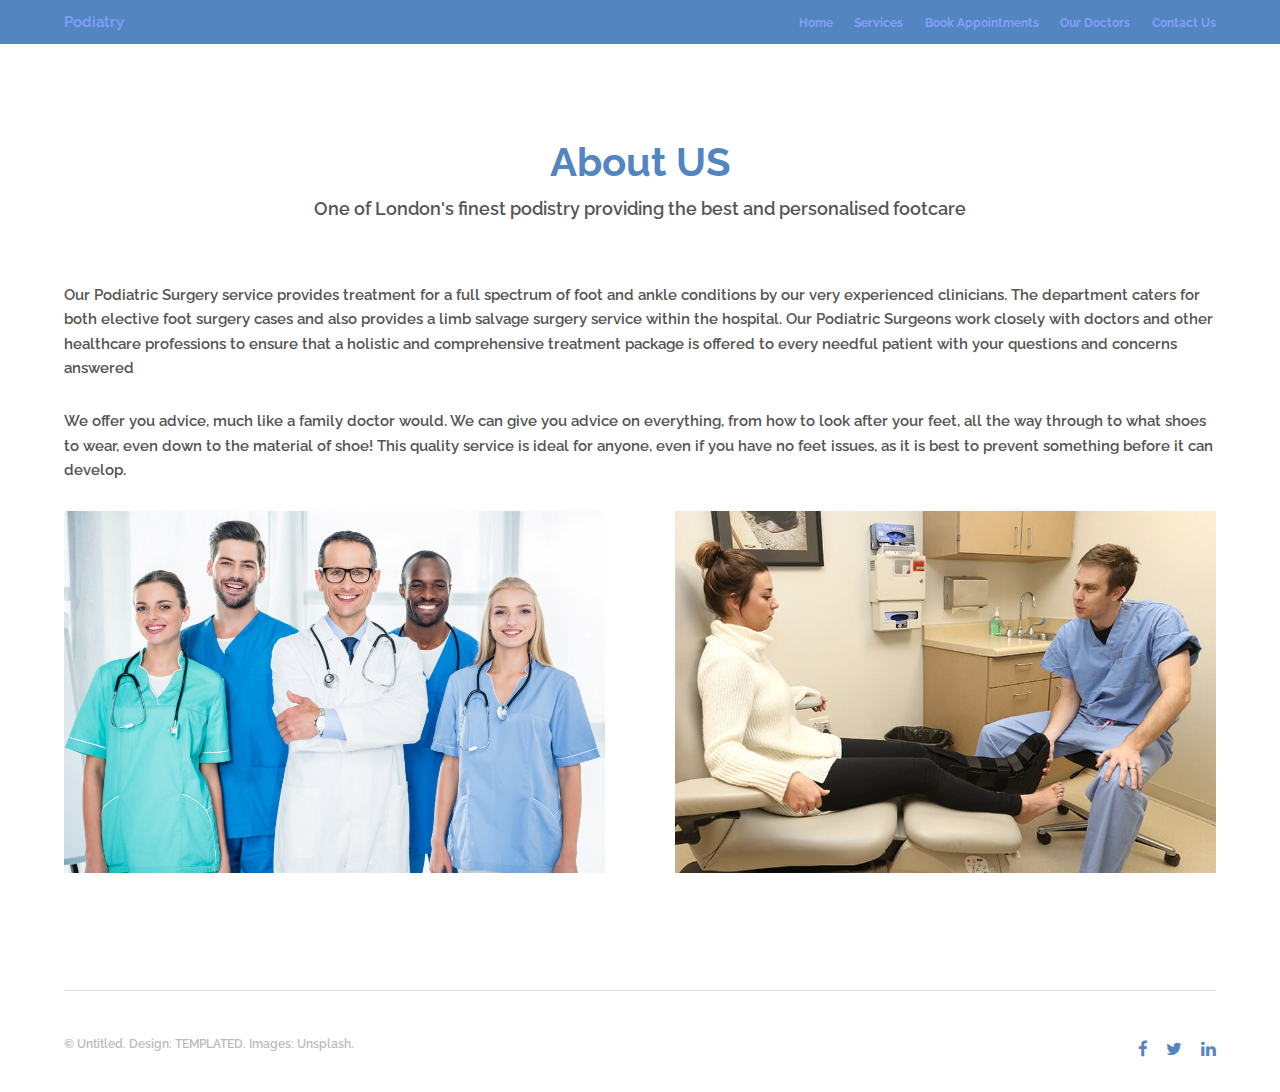
==== commit 58da41ee: "Headers" ====
--- a/aboutus.html
+++ b/aboutus.html
@@ -21,6 +21,8 @@
 						<a href="index.html">Home</a>
 						<a href="services.html">Services</a>
 						<a href="appointments.html">Book Appointments</a>
+						<a href="doctors.html">Our Doctors</a>
+						<a href="contactus.html">Contact Us</a>
 					</nav>
 					<a href="#navPanel" class="navPanelToggle"><span class="fa fa-bars"></span></a>
 				</div>
@@ -31,7 +33,7 @@
 				<div class="inner">
 					<header class="align-center">
 						<h2>About US</h2>
-						<p>One of London's finest podistry providing the best and personalised footcare</p>
+						<p><b>One of London's finest podistry providing the best and personalised footcare<b></p>
 					</header>
 					<p>Our Podiatric Surgery service provides treatment for a full spectrum of foot and ankle conditions by our very experienced clinicians. The department caters for both elective foot surgery cases and also provides a limb salvage surgery service within the hospital. Our Podiatric Surgeons work closely with doctors and other healthcare professions to ensure that a holistic and comprehensive treatment package is offered to every needful patient with your questions and concerns answered</p>
 					<p>We offer you advice, much like a family doctor would. We can give you advice on everything, from how to look after your feet, all the way through to what shoes to wear, even down to the material of shoe! This quality service is ideal for anyone, even if you have no feet issues, as it is best to prevent something before it can develop.</p>
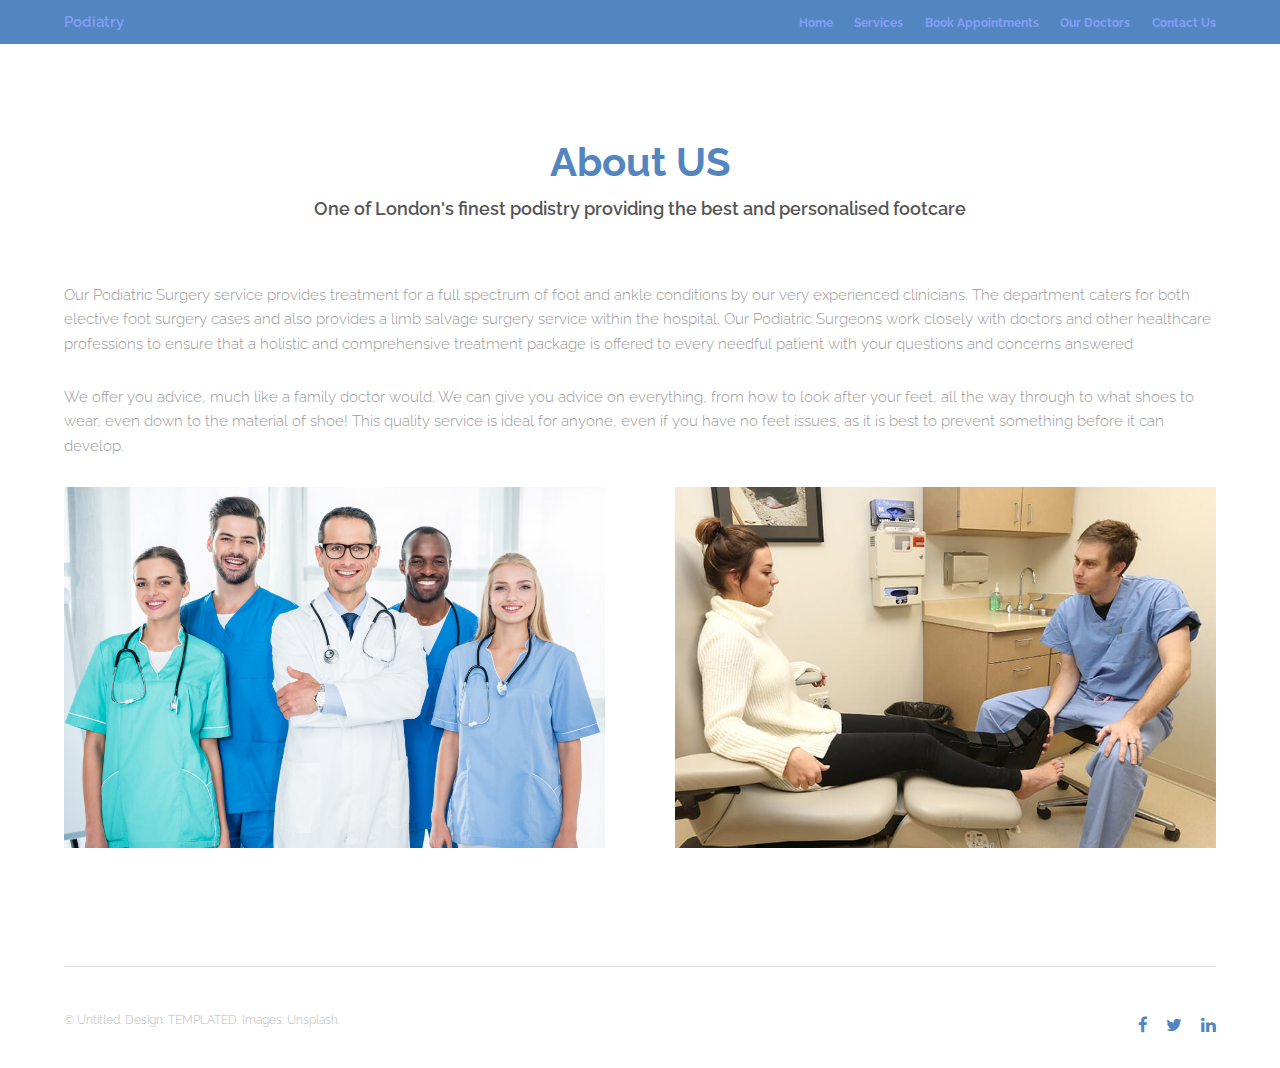
==== commit acc51c41: "Formats" ====
--- a/aboutus.html
+++ b/aboutus.html
@@ -33,7 +33,7 @@
 				<div class="inner">
 					<header class="align-center">
 						<h2>About US</h2>
-						<p><b>One of London's finest podistry providing the best and personalised footcare<b></p>
+						<p><b>One of London's finest podistry providing the best and personalised footcare</b></p>
 					</header>
 					<p>Our Podiatric Surgery service provides treatment for a full spectrum of foot and ankle conditions by our very experienced clinicians. The department caters for both elective foot surgery cases and also provides a limb salvage surgery service within the hospital. Our Podiatric Surgeons work closely with doctors and other healthcare professions to ensure that a holistic and comprehensive treatment package is offered to every needful patient with your questions and concerns answered</p>
 					<p>We offer you advice, much like a family doctor would. We can give you advice on everything, from how to look after your feet, all the way through to what shoes to wear, even down to the material of shoe! This quality service is ideal for anyone, even if you have no feet issues, as it is best to prevent something before it can develop.</p>
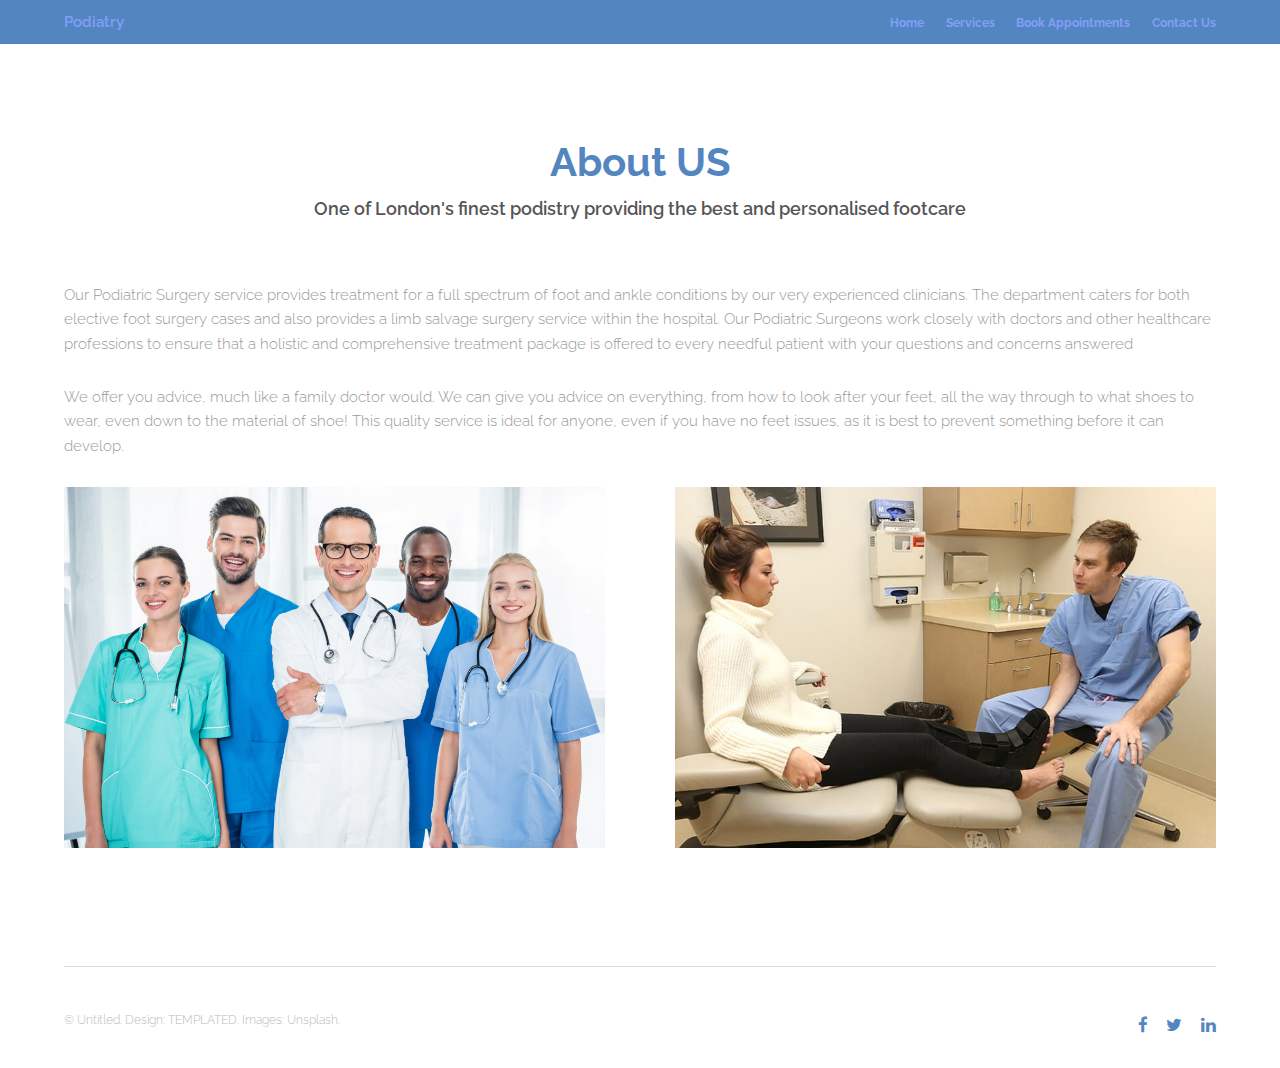
==== commit dd0801f2: "remove doctor page" ====
--- a/aboutus.html
+++ b/aboutus.html
@@ -21,7 +21,6 @@
 						<a href="index.html">Home</a>
 						<a href="services.html">Services</a>
 						<a href="appointments.html">Book Appointments</a>
-						<a href="doctors.html">Our Doctors</a>
 						<a href="contactus.html">Contact Us</a>
 					</nav>
 					<a href="#navPanel" class="navPanelToggle"><span class="fa fa-bars"></span></a>
